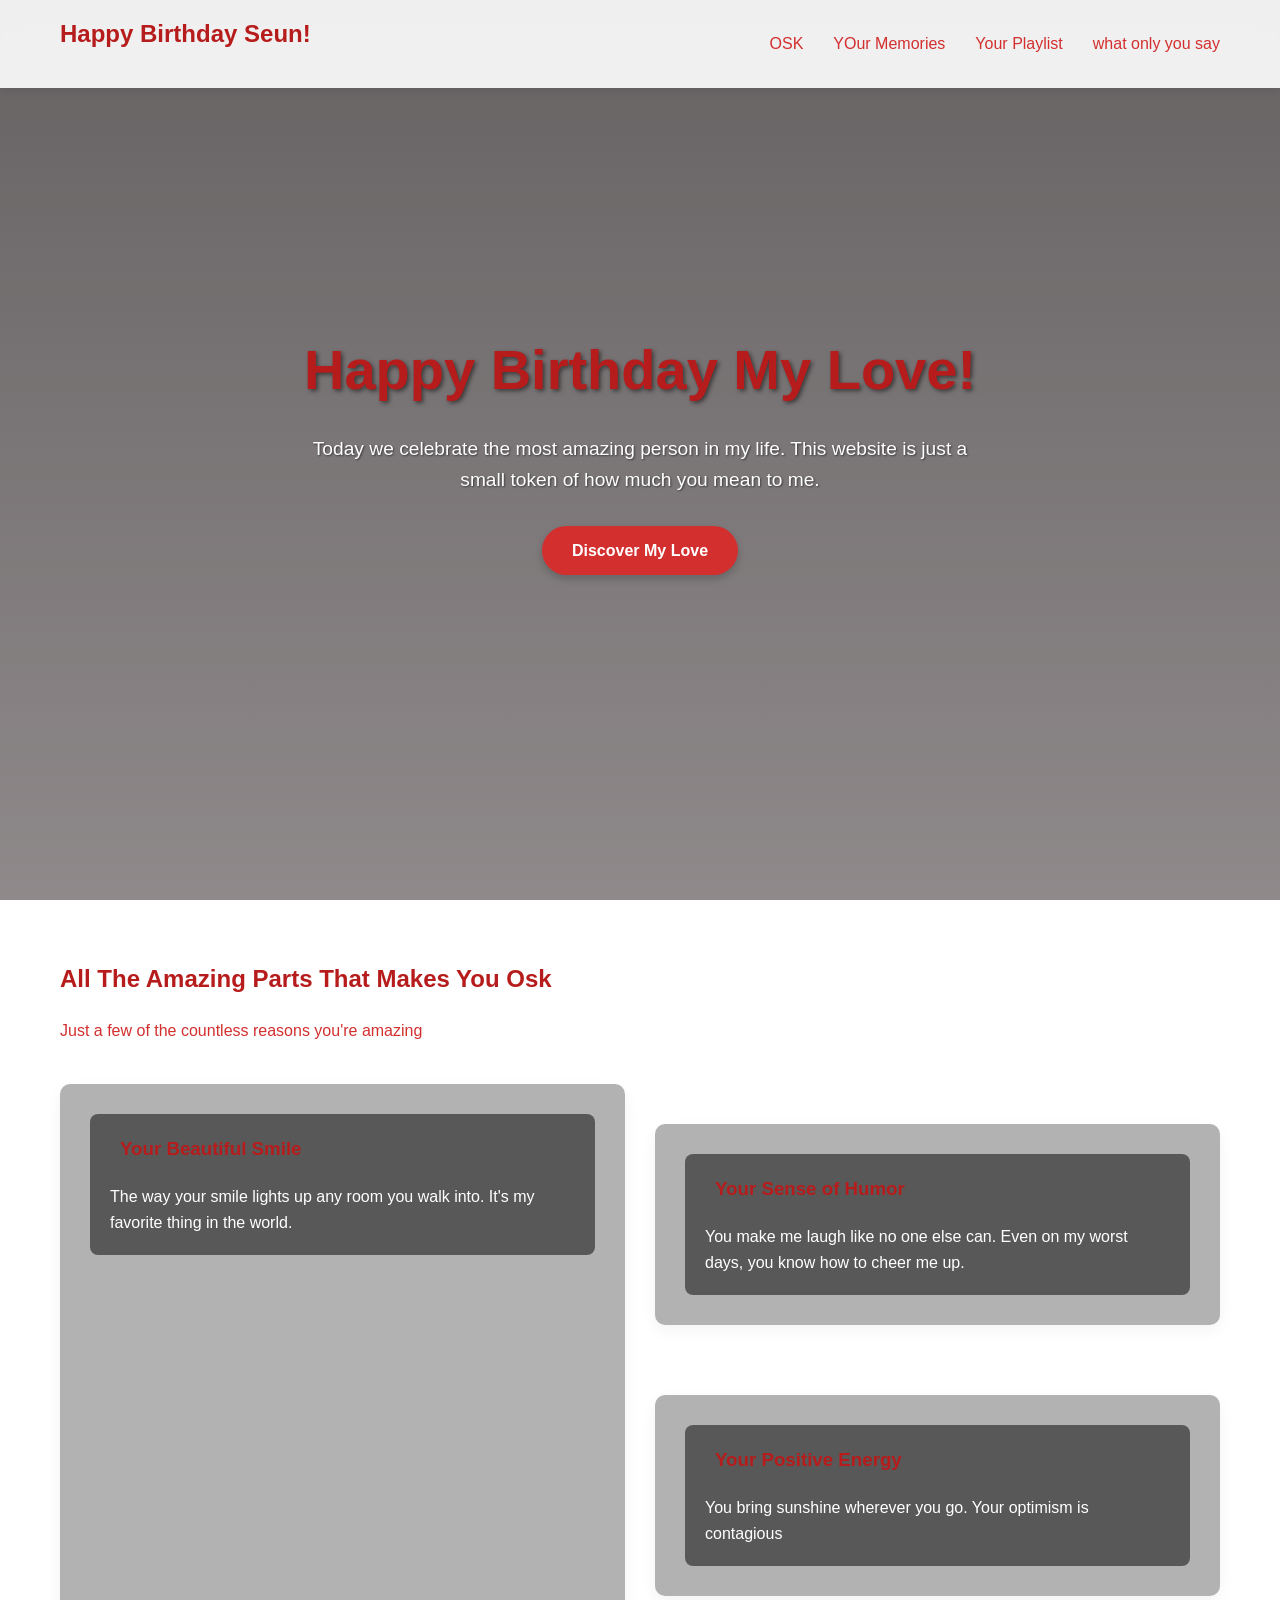
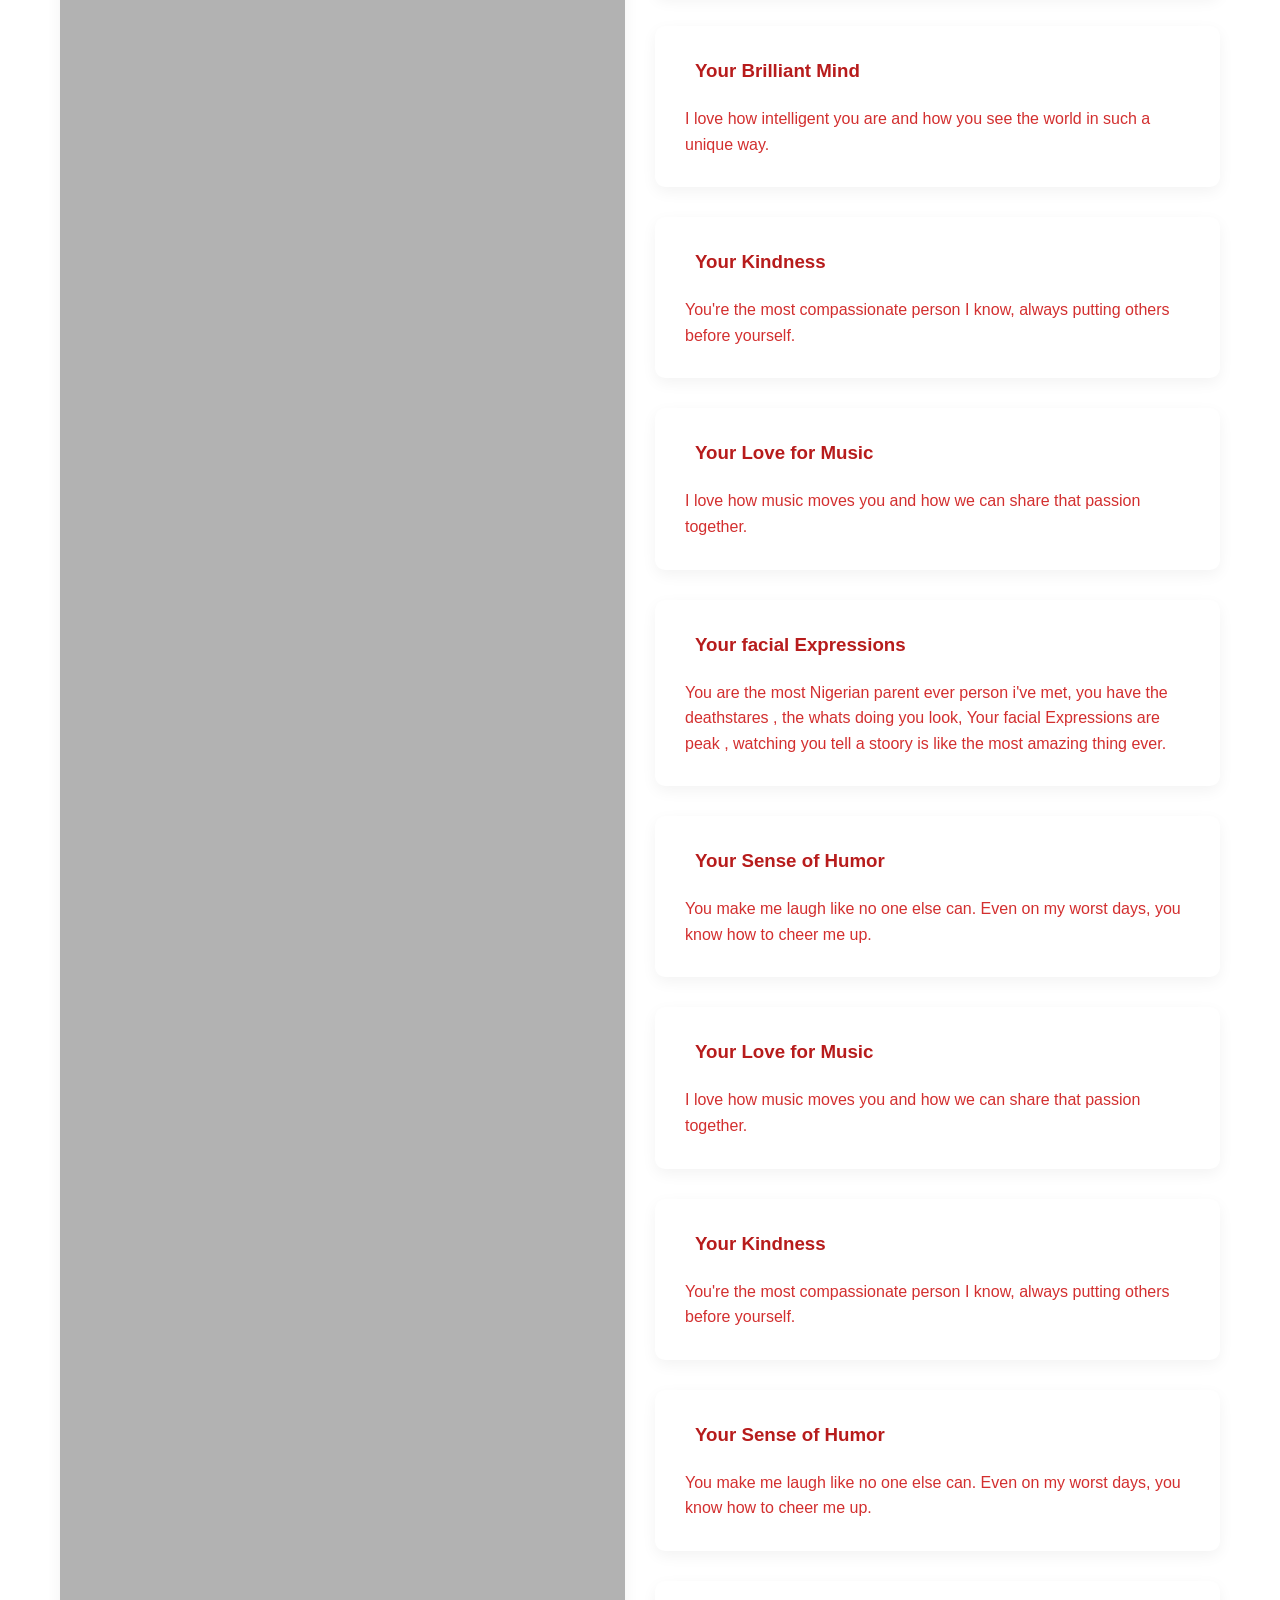
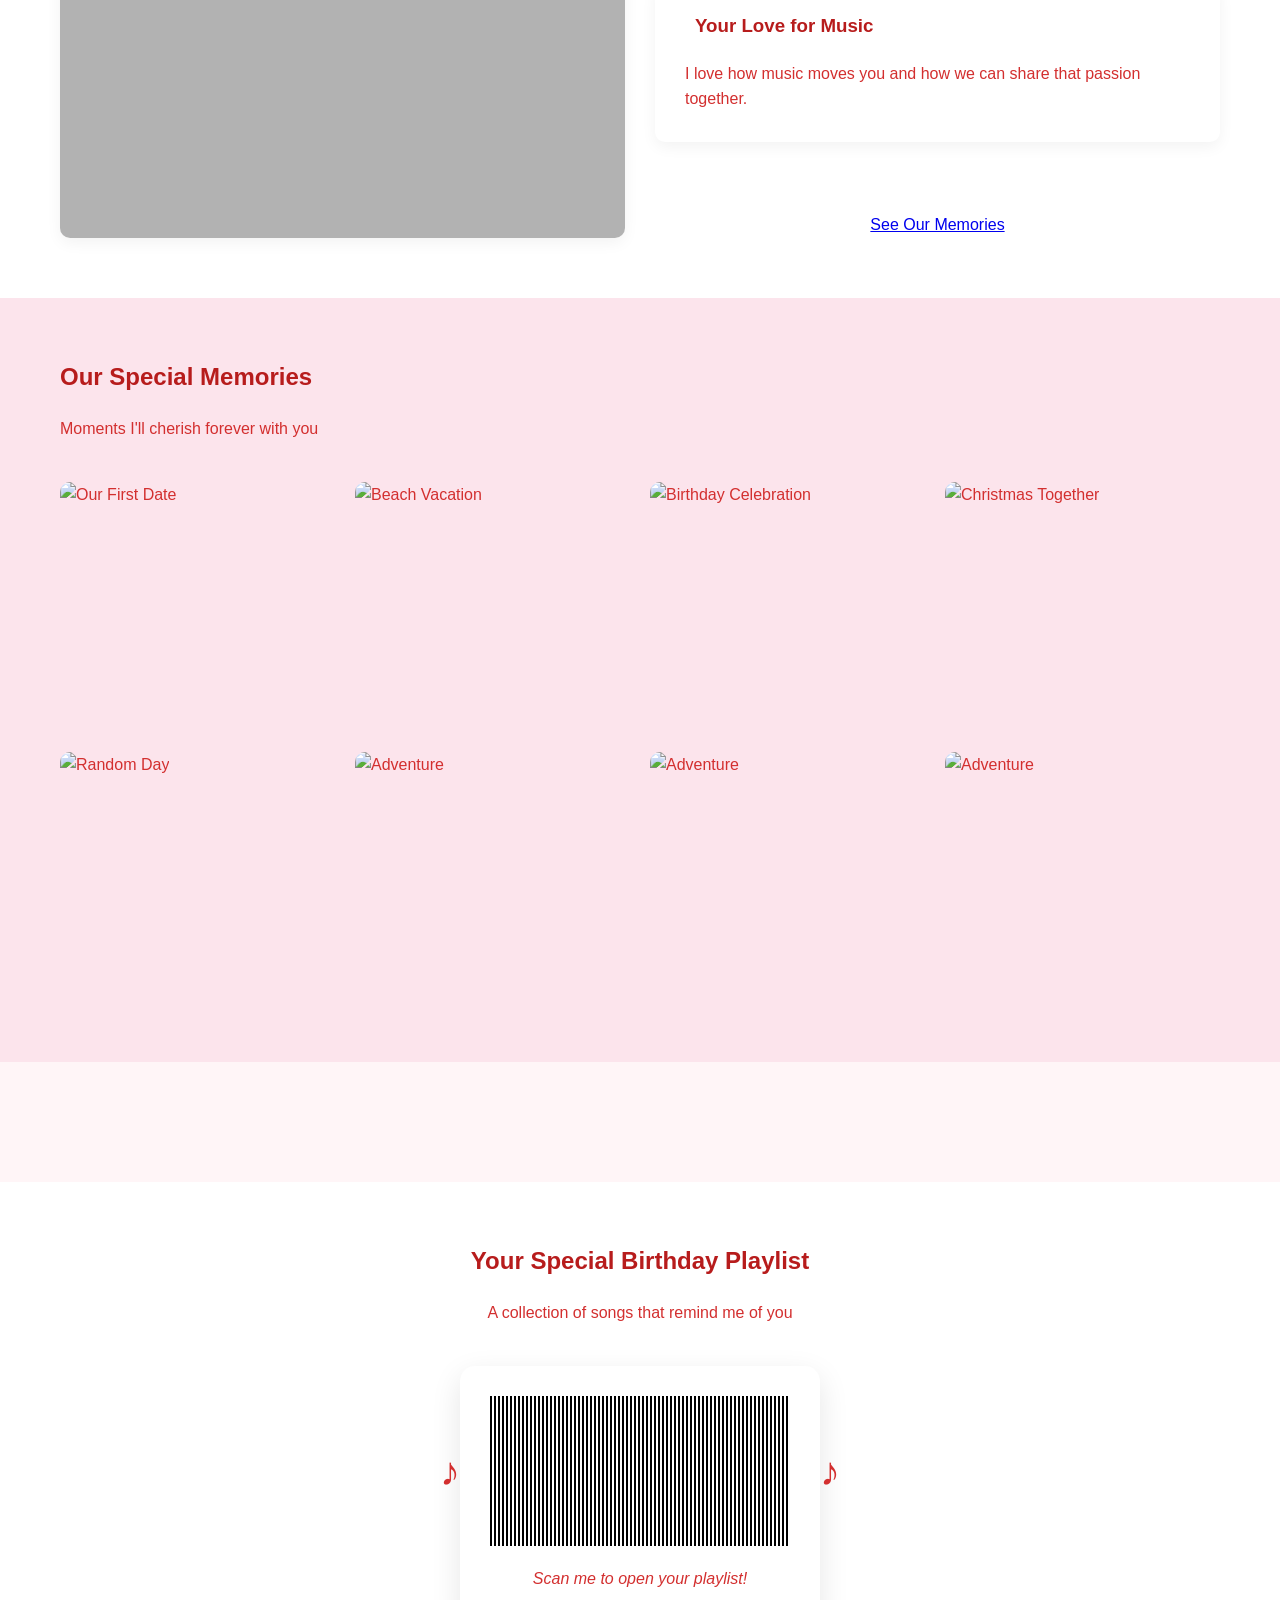
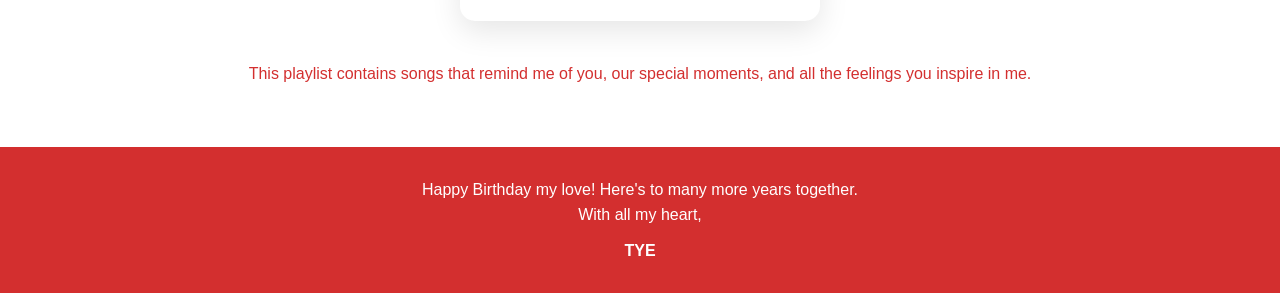
==== index.html @ 2257f0bd "web" ====
<!DOCTYPE html>
<html lang="en">
<head>
    <meta charset="UTF-8">
    <meta name="viewport" content="width=device-width, initial-scale=1.0">
    <title>Happy Birthday Seun!</title>
    <link rel="stylesheet" href="style.css" href="https://cdnjs.cloudflare.com/ajax/libs/font-awesome/6.0.0/css/all.min.css">
</head>
<body>
    <!-- Navigation -->
    <nav>
        <div class="container nav-container">
            <h2>Happy Birthday Seun!</h2>
            <div class="nav-links">
                <a href="#reasons">OSK</a>
                <a href="#memories">YOur Memories</a>
                <a href="#music">Your Playlist</a>
                <a href="onlyyou.html">what only you say</a>
            </div>
        </div>
    </nav>

    <!-- Hero Section -->
    <section class="hero" style="
    height: 100vh;
    display: flex;
    align-items: center;
    text-align: center;
    background: linear-gradient(rgba(0, 0, 0, 0.5), rgba(0, 0, 0, 0.3)), 
                url('image/bg.jpg');
    background-size: cover;
    background-position: center;
    background-repeat: no-repeat;
    color: white;
    position: relative;
">
    <div class="container hero-content" style="
        max-width: 800px;
        margin: 0 auto;
        padding: 20px;
        position: relative;
        z-index: 2;
    ">
        <h1 style="font-size: 3.5rem; margin-bottom: 20px; text-shadow: 2px 2px 4px rgba(0,0,0,0.5);">Happy Birthday My Love!</h1>
        <p style="font-size: 1.2rem; margin-bottom: 30px; text-shadow: 1px 1px 2px rgba(0,0,0,0.5);">Today we celebrate the most amazing person in my life. This website is just a small token of how much you mean to me.</p>
        <a href="#reasons" class="btn" style="
            display: inline-block;
            padding: 12px 30px;
            background-color: #d32f2f;
            color: white;
            text-decoration: none;
            border-radius: 50px;
            font-weight: bold;
            transition: all 0.3s ease;
            box-shadow: 0 4px 8px rgba(0,0,0,0.2);
        ">Discover My Love</a>
    </div>
    <div style="
        position: absolute;
        top: 0;
        left: 0;
        right: 0;
        bottom: 0;
        background-color: rgba(0, 0, 0, 0.2);
        z-index: 1;
    "></div>
</section>

    <!-- Reasons Section -->
    <section id="reasons" class="reasons">
        <div class="container">
            <h2>All The Amazing Parts That Makes You Osk</h2>
            <p>Just a few of the countless reasons you're amazing</p>
            
            <div class="reasons-grid">
                <div class="reason-card" style="
    background-image: url('image/smile1.jpg');
    background-size: cover;
    background-position: center;
    position: relative;
    color: white;
    overflow: hidden;
">
    <div style="
        position: relative;
        z-index: 2;
        background-color: rgba(0, 0, 0, 0.5);
        padding: 20px;
        border-radius: 8px;
    ">
        <h3><i class="fas fa-heart"></i> Your Beautiful Smile</h3>
        <p>The way your smile lights up any room you walk into. It's my favorite thing in the world.</p>
    </div>
    <div style="
        position: absolute;
        top: 0;
        left: 0;
        right: 0;
        bottom: 0;
        background-color: rgba(0, 0, 0, 0.3);
        z-index: 1;
    "></div>
</div>


<div class="reasons-grid">
    <div class="reason-card" style="
background-image: url('image/humor.jpg');
background-size: cover;
background-position: center;
position: relative;
color: white;
overflow: hidden;
">
<div style="
position: relative;
z-index: 2;
background-color: rgba(0, 0, 0, 0.5);
padding: 20px;
border-radius: 8px;
">
 <h3><i class="fas fa-laugh"></i> Your Sense of Humor</h3>
 <p>You make me laugh like no one else can. Even on my worst days, you know how to cheer me up.</p>
</div>
<div style="
position: absolute;
top: 0;
left: 0;
right: 0;
bottom: 0;
background-color: rgba(0, 0, 0, 0.3);
z-index: 1;
"></div>
</div>

<div class="reasons-grid">
    <div class="reason-card" style="
background-image: url('image/goofy.jpg');
background-size: cover;
background-position: center;
position: relative;
color: white;
overflow: hidden;
">
<div style="
position: relative;
z-index: 2;
background-color: rgba(0, 0, 0, 0.5);
padding: 20px;
border-radius: 8px;
">
<h3><i class="fas fa-heart"></i> Your Positive Energy</h3>
<p>You bring sunshine wherever you go. Your optimism is contagious</p>
</div>
<div style="
position: absolute;
top: 0;
left: 0;
right: 0;
bottom: 0;
background-color: rgba(0, 0, 0, 0.3);
z-index: 1;
"></div>
</div>
                
                
                <div class="reason-card">
                    <h3><i class="fas fa-brain"></i> Your Brilliant Mind</h3>
                    <p>I love how intelligent you are and how you see the world in such a unique way.</p>
                </div>
                
                <div class="reason-card">
                    <h3><i class="fas fa-hand-holding-heart"></i> Your Kindness</h3>
                    <p>You're the most compassionate person I know, always putting others before yourself.</p>
                </div>
                
                
                
                <div class="reason-card">
                    <h3><i class="fas fa-music"></i> Your Love for Music</h3>
                    <p>I love how music moves you and how we can share that passion together.</p>
                </div>

                <div class="reason-card">
                    <h3><i class="fas fa-hand-holding-heart"></i> Your facial Expressions</h3>
                    <p>You are the most Nigerian parent ever person i've met, you have the deathstares , the whats doing you look, Your facial Expressions are peak , watching you tell a stoory is like the most amazing thing ever.</p>
                </div>
                
                <div class="reason-card">
                    <h3><i class="fas fa-laugh"></i> Your Sense of Humor</h3>
                    <p>You make me laugh like no one else can. Even on my worst days, you know how to cheer me up.</p>
                </div>
                
                <div class="reason-card">
                    <h3><i class="fas fa-music"></i> Your Love for Music</h3>
                    <p>I love how music moves you and how we can share that passion together.</p>
                </div>


                <div class="reason-card">
                    <h3><i class="fas fa-hand-holding-heart"></i> Your Kindness</h3>
                    <p>You're the most compassionate person I know, always putting others before yourself.</p>
                </div>
                
                <div class="reason-card">
                    <h3><i class="fas fa-laugh"></i> Your Sense of Humor</h3>
                    <p>You make me laugh like no one else can. Even on my worst days, you know how to cheer me up.</p>
                </div>
                
                <div class="reason-card">
                    <h3><i class="fas fa-music"></i> Your Love for Music</h3>
                    <p>I love how music moves you and how we can share that passion together.</p>
                </div>


                
                    
               
            </div>
            
            <div style="text-align: center; margin-top: 40px;">
                <a href="#memories" class="btn">See Our Memories</a>
        
    </section>

    <!-- Memories Section -->
    <section id="memories" class="memories">
        <div class="container">
            <h2>Our Special Memories</h2>
            <p>Moments I'll cherish forever with you</p>
            
            <div class="memory-gallery">
                <div class="memory-item">
                    <img src="image/pica.jpg" alt="Our First Date">
                    <div class="memory-overlay">
                        <h3>PICA-OSK</h3>
                        <p>color FEst</p>
                    </div>
                </div>
                
                <div class="memory-item">
                    <img src="image/award.jpg" alt="Beach Vacation">
                    <div class="memory-overlay">
                        <h3>Big Celeb</h3>
                        <p>Award Night</p>
                    </div>
                </div>
                
                <div class="memory-item">
                    <img src="image/nightstroll.jpg" alt="Birthday Celebration">
                    <div class="memory-overlay">
                        <h3>I SEE THe MOon The Moon See Me </h3>
                        <p>Legendary Evening strolls</p>
                    </div>
                </div>
                
                <div class="memory-item">
                    <img src="image/emeka.jpg" alt="Christmas Together">
                    <div class="memory-overlay">
                        <h3>Emeka The Rabit</h3>
                        <p><strong>life in school</strong> ps; you should have bursted the litttle guy out of there</p>
                    </div>
                </div>
                
                <div class="memory-item">
                    <img src="image/sunday.jpg" alt="Random Day">
                    <div class="memory-overlay">
                        <h3>Sundays</h3>
                        <p>God is Good , Damn He's so great</p>
                    </div>
                </div>
                
                <div class="memory-item">
                    <img src="image/reading.jpg" alt="Adventure">
                    <div class="memory-overlay">
                        <h3>School Late Nights</h3>
                        <p>Around the perod you read untul your body was doing Gr gR Gr</p>
                    </div>
                </div>


                <div class="memory-item">
                    <img src="image/goofball.jpg" alt="Adventure">
                    <div class="memory-overlay">
                        <h3>Our Adventures</h3>
                        <p>Exploring the world together</p>
                    </div>
                </div>

                <div class="memory-item">
                    <img src="image/girlspicnic.jpg" alt="Adventure">
                    <div class="memory-overlay">
                        <h3>Our Adventures</h3>
                        <p>Exploring the world together</p>
                    </div>
                </div>
            </div>
        </div>
    </section>


    <section>
        <div>

        </div>
    </section>


    <!-- Music Section -->
    <section id="music" class="music">
        <div class="container">
            <h2>Your Special Birthday Playlist</h2>
            <p>A collection of songs that remind me of you</p>
            
            <div class="barcode-container">
                <div class="barcode"></div>
                <p style="margin-top: 20px; font-style: italic;">Scan me to open your playlist!</p>
            </div>
            
            <p>This playlist contains songs that remind me of you, our special moments, and all the feelings you inspire in me.</p>
        </div>
    </section>

    <!-- Footer -->
    <footer>
        <div class="container">
            <p>Happy Birthday my love! Here's to many more years together.</p>
            <p>With all my heart,</p>
            <p style="margin-top: 10px; font-weight: bold;">TYE</p>
        </div>
    </footer>

    <script>
        // Smooth scrolling for navigation links
        document.querySelectorAll('a[href^="#"]').forEach(anchor => {
            anchor.addEventListener('click', function (e) {
                e.preventDefault();
                
                document.querySelector(this.getAttribute('href')).scrollIntoView({
                    behavior: 'smooth'
                });
            });
        });
        
        // Barcode click event (replace with actual Spotify link)
        document.querySelector('.barcode').addEventListener('click', function() {
            window.open('https://open.spotify.com/playlist/YOUR_PLAYLIST_LINK', '_blank');
        });
    </script>
</body>
</html>
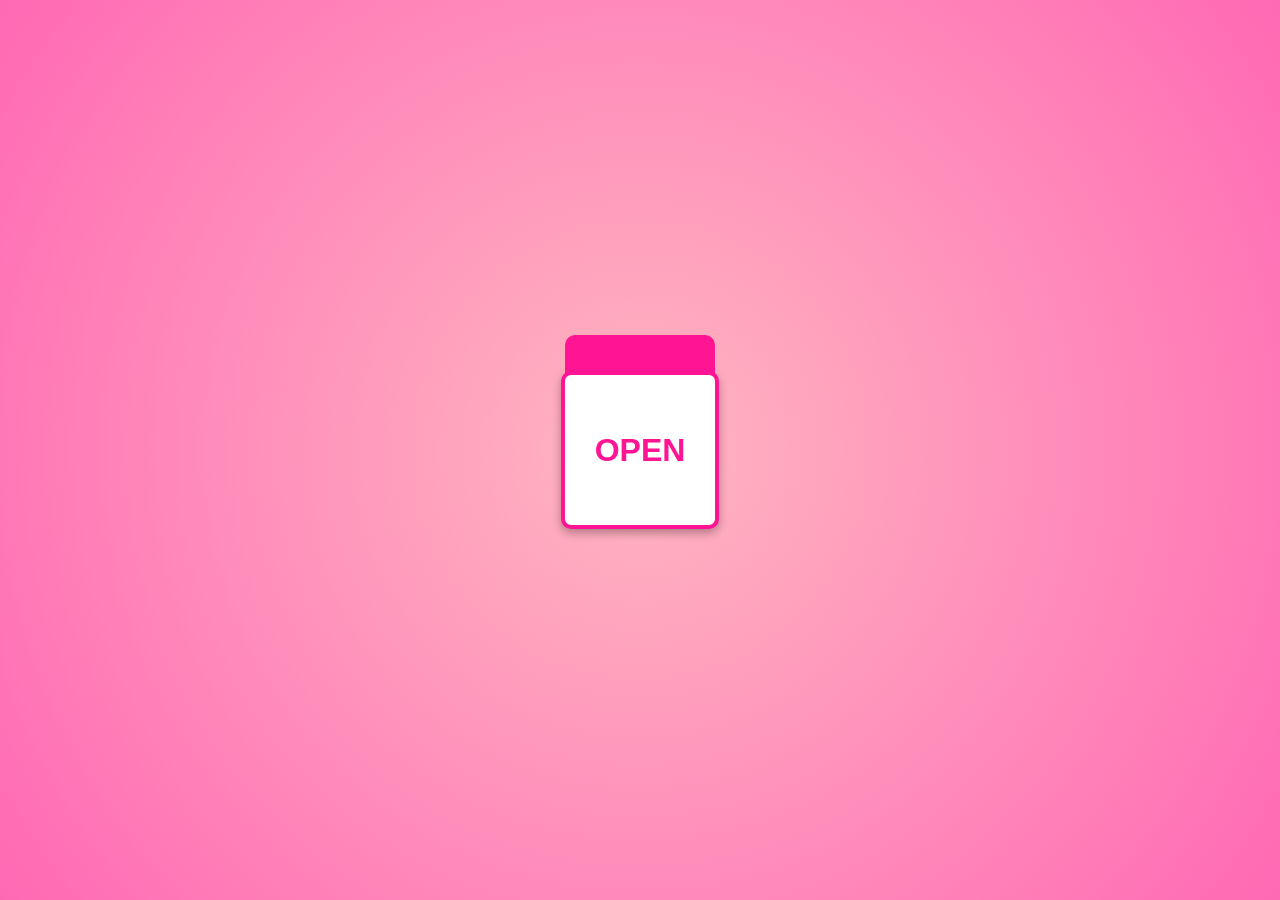
==== commit 53111092: "Add files via upload" ====
--- a/index.html
+++ b/index.html
@@ -1,351 +1,123 @@
 <!DOCTYPE html>
 <html lang="en">
 <head>
-    <meta charset="UTF-8">
-    <meta name="viewport" content="width=device-width, initial-scale=1.0">
-    <title>Happy Birthday Seun!</title>
-    <link rel="stylesheet" href="style.css" href="https://cdnjs.cloudflare.com/ajax/libs/font-awesome/6.0.0/css/all.min.css">
+  <meta charset="UTF-8" />
+  <meta name="viewport" content="width=device-width, initial-scale=1.0" />
+  <title>Happy Birthday!</title>
+  <style>
+    body {
+      margin: 0;
+      padding: 0;
+      background: radial-gradient(circle, #ffb6c1, #ff69b4);
+      height: 100vh;
+      overflow: hidden;
+      display: flex;
+      justify-content: center;
+      align-items: center;
+      flex-direction: column;
+      font-family: 'Comic Sans MS', cursive, sans-serif;
+    }
+
+    h1 {
+      font-size: 4rem;
+      color: white;
+      text-shadow: 2px 2px 4px #000;
+      animation: pop 1s ease-out;
+      display: none;
+    }
+
+    @keyframes pop {
+      0% { transform: scale(0); opacity: 0; }
+      100% { transform: scale(1); opacity: 1; }
+    }
+
+    .confetti {
+      position: absolute;
+      width: 10px;
+      height: 10px;
+      background-color: gold;
+      animation: fall 3s linear infinite;
+      display: none;
+    }
+
+    @keyframes fall {
+      0% { transform: translateY(-100px) rotate(0deg); }
+      100% { transform: translateY(100vh) rotate(360deg); }
+    }
+
+    .gift-box {
+      width: 150px;
+      height: 150px;
+      background-color: #fff;
+      border: 4px solid #ff1493;
+      border-radius: 10px;
+      position: relative;
+      cursor: pointer;
+      box-shadow: 0 4px 10px rgba(0, 0, 0, 0.3);
+      display: flex;
+      justify-content: center;
+      align-items: center;
+      font-size: 2rem;
+      color: #ff1493;
+      font-weight: bold;
+    }
+
+    .lid {
+      position: absolute;
+      width: 100%;
+      height: 40px;
+      background-color: #ff1493;
+      top: -40px;
+      left: 0;
+      border-radius: 10px 10px 0 0;
+      transition: transform 0.5s ease;
+    }
+
+    .open .lid {
+      transform: translateY(-80px) rotate(-20deg);
+    }
+  </style>
 </head>
 <body>
-    <!-- Navigation -->
-    <nav>
-        <div class="container nav-container">
-            <h2>Happy Birthday Seun!</h2>
-            <div class="nav-links">
-                <a href="#reasons">OSK</a>
-                <a href="#memories">YOur Memories</a>
-                <a href="#music">Your Playlist</a>
-                <a href="onlyyou.html">what only you say</a>
-            </div>
-        </div>
-    </nav>
+  <div class="gift-box" id="giftBox">
+    <div class="lid"></div>
+    OPEN
+  </div>
 
-    <!-- Hero Section -->
-    <section class="hero" style="
-    height: 100vh;
-    display: flex;
-    align-items: center;
-    text-align: center;
-    background: linear-gradient(rgba(0, 0, 0, 0.5), rgba(0, 0, 0, 0.3)), 
-                url('image/bg.jpg');
-    background-size: cover;
-    background-position: center;
-    background-repeat: no-repeat;
-    color: white;
-    position: relative;
-">
-    <div class="container hero-content" style="
-        max-width: 800px;
-        margin: 0 auto;
-        padding: 20px;
-        position: relative;
-        z-index: 2;
-    ">
-        <h1 style="font-size: 3.5rem; margin-bottom: 20px; text-shadow: 2px 2px 4px rgba(0,0,0,0.5);">Happy Birthday My Love!</h1>
-        <p style="font-size: 1.2rem; margin-bottom: 30px; text-shadow: 1px 1px 2px rgba(0,0,0,0.5);">Today we celebrate the most amazing person in my life. This website is just a small token of how much you mean to me.</p>
-        <a href="#reasons" class="btn" style="
-            display: inline-block;
-            padding: 12px 30px;
-            background-color: #d32f2f;
-            color: white;
-            text-decoration: none;
-            border-radius: 50px;
-            font-weight: bold;
-            transition: all 0.3s ease;
-            box-shadow: 0 4px 8px rgba(0,0,0,0.2);
-        ">Discover My Love</a>
-    </div>
-    <div style="
-        position: absolute;
-        top: 0;
-        left: 0;
-        right: 0;
-        bottom: 0;
-        background-color: rgba(0, 0, 0, 0.2);
-        z-index: 1;
-    "></div>
-</section>
+  <h1 id="birthdayMessage">Happy Birthday, Seun!</h1>
 
-    <!-- Reasons Section -->
-    <section id="reasons" class="reasons">
-        <div class="container">
-            <h2>All The Amazing Parts That Makes You Osk</h2>
-            <p>Just a few of the countless reasons you're amazing</p>
-            
-            <div class="reasons-grid">
-                <div class="reason-card" style="
-    background-image: url('image/smile1.jpg');
-    background-size: cover;
-    background-position: center;
-    position: relative;
-    color: white;
-    overflow: hidden;
-">
-    <div style="
-        position: relative;
-        z-index: 2;
-        background-color: rgba(0, 0, 0, 0.5);
-        padding: 20px;
-        border-radius: 8px;
-    ">
-        <h3><i class="fas fa-heart"></i> Your Beautiful Smile</h3>
-        <p>The way your smile lights up any room you walk into. It's my favorite thing in the world.</p>
-    </div>
-    <div style="
-        position: absolute;
-        top: 0;
-        left: 0;
-        right: 0;
-        bottom: 0;
-        background-color: rgba(0, 0, 0, 0.3);
-        z-index: 1;
-    "></div>
-</div>
+  <audio autoplay loop>
+    <source src="https://openverse-api.openai.com/v1/audio/generate/7bffd4e1-e0a9-4bd7-89ec-105fbf54108d/jvke-her.mp3" type="audio/mpeg">
+    Your browser does not support the audio element.
+  </audio>
 
+  <script>
+    const box = document.getElementById('giftBox');
+    const message = document.getElementById('birthdayMessage');
 
-<div class="reasons-grid">
-    <div class="reason-card" style="
-background-image: url('image/humor.jpg');
-background-size: cover;
-background-position: center;
-position: relative;
-color: white;
-overflow: hidden;
-">
-<div style="
-position: relative;
-z-index: 2;
-background-color: rgba(0, 0, 0, 0.5);
-padding: 20px;
-border-radius: 8px;
-">
- <h3><i class="fas fa-laugh"></i> Your Sense of Humor</h3>
- <p>You make me laugh like no one else can. Even on my worst days, you know how to cheer me up.</p>
-</div>
-<div style="
-position: absolute;
-top: 0;
-left: 0;
-right: 0;
-bottom: 0;
-background-color: rgba(0, 0, 0, 0.3);
-z-index: 1;
-"></div>
-</div>
+    function createConfetti(count) {
+      for (let i = 0; i < count; i++) {
+        const confetti = document.createElement('div');
+        confetti.classList.add('confetti');
+        confetti.style.left = Math.random() * 100 + 'vw';
+        confetti.style.backgroundColor = `hsl(${Math.random() * 360}, 100%, 50%)`;
+        confetti.style.animationDuration = (Math.random() * 2 + 3) + 's';
+        confetti.style.display = 'block';
+        document.body.appendChild(confetti);
+      }
+    }
 
-<div class="reasons-grid">
-    <div class="reason-card" style="
-background-image: url('image/goofy.jpg');
-background-size: cover;
-background-position: center;
-position: relative;
-color: white;
-overflow: hidden;
-">
-<div style="
-position: relative;
-z-index: 2;
-background-color: rgba(0, 0, 0, 0.5);
-padding: 20px;
-border-radius: 8px;
-">
-<h3><i class="fas fa-heart"></i> Your Positive Energy</h3>
-<p>You bring sunshine wherever you go. Your optimism is contagious</p>
-</div>
-<div style="
-position: absolute;
-top: 0;
-left: 0;
-right: 0;
-bottom: 0;
-background-color: rgba(0, 0, 0, 0.3);
-z-index: 1;
-"></div>
-</div>
-                
-                
-                <div class="reason-card">
-                    <h3><i class="fas fa-brain"></i> Your Brilliant Mind</h3>
-                    <p>I love how intelligent you are and how you see the world in such a unique way.</p>
-                </div>
-                
-                <div class="reason-card">
-                    <h3><i class="fas fa-hand-holding-heart"></i> Your Kindness</h3>
-                    <p>You're the most compassionate person I know, always putting others before yourself.</p>
-                </div>
-                
-                
-                
-                <div class="reason-card">
-                    <h3><i class="fas fa-music"></i> Your Love for Music</h3>
-                    <p>I love how music moves you and how we can share that passion together.</p>
-                </div>
+    box.addEventListener('click', () => {
+      box.classList.add('open');
+      message.style.display = 'block';
+      message.style.animation = 'pop 1s ease-out';
+      createConfetti(100);
 
-                <div class="reason-card">
-                    <h3><i class="fas fa-hand-holding-heart"></i> Your facial Expressions</h3>
-                    <p>You are the most Nigerian parent ever person i've met, you have the deathstares , the whats doing you look, Your facial Expressions are peak , watching you tell a stoory is like the most amazing thing ever.</p>
-                </div>
-                
-                <div class="reason-card">
-                    <h3><i class="fas fa-laugh"></i> Your Sense of Humor</h3>
-                    <p>You make me laugh like no one else can. Even on my worst days, you know how to cheer me up.</p>
-                </div>
-                
-                <div class="reason-card">
-                    <h3><i class="fas fa-music"></i> Your Love for Music</h3>
-                    <p>I love how music moves you and how we can share that passion together.</p>
-                </div>
-
-
-                <div class="reason-card">
-                    <h3><i class="fas fa-hand-holding-heart"></i> Your Kindness</h3>
-                    <p>You're the most compassionate person I know, always putting others before yourself.</p>
-                </div>
-                
-                <div class="reason-card">
-                    <h3><i class="fas fa-laugh"></i> Your Sense of Humor</h3>
-                    <p>You make me laugh like no one else can. Even on my worst days, you know how to cheer me up.</p>
-                </div>
-                
-                <div class="reason-card">
-                    <h3><i class="fas fa-music"></i> Your Love for Music</h3>
-                    <p>I love how music moves you and how we can share that passion together.</p>
-                </div>
-
-
-                
-                    
-               
-            </div>
-            
-            <div style="text-align: center; margin-top: 40px;">
-                <a href="#memories" class="btn">See Our Memories</a>
-        
-    </section>
-
-    <!-- Memories Section -->
-    <section id="memories" class="memories">
-        <div class="container">
-            <h2>Our Special Memories</h2>
-            <p>Moments I'll cherish forever with you</p>
-            
-            <div class="memory-gallery">
-                <div class="memory-item">
-                    <img src="image/pica.jpg" alt="Our First Date">
-                    <div class="memory-overlay">
-                        <h3>PICA-OSK</h3>
-                        <p>color FEst</p>
-                    </div>
-                </div>
-                
-                <div class="memory-item">
-                    <img src="image/award.jpg" alt="Beach Vacation">
-                    <div class="memory-overlay">
-                        <h3>Big Celeb</h3>
-                        <p>Award Night</p>
-                    </div>
-                </div>
-                
-                <div class="memory-item">
-                    <img src="image/nightstroll.jpg" alt="Birthday Celebration">
-                    <div class="memory-overlay">
-                        <h3>I SEE THe MOon The Moon See Me </h3>
-                        <p>Legendary Evening strolls</p>
-                    </div>
-                </div>
-                
-                <div class="memory-item">
-                    <img src="image/emeka.jpg" alt="Christmas Together">
-                    <div class="memory-overlay">
-                        <h3>Emeka The Rabit</h3>
-                        <p><strong>life in school</strong> ps; you should have bursted the litttle guy out of there</p>
-                    </div>
-                </div>
-                
-                <div class="memory-item">
-                    <img src="image/sunday.jpg" alt="Random Day">
-                    <div class="memory-overlay">
-                        <h3>Sundays</h3>
-                        <p>God is Good , Damn He's so great</p>
-                    </div>
-                </div>
-                
-                <div class="memory-item">
-                    <img src="image/reading.jpg" alt="Adventure">
-                    <div class="memory-overlay">
-                        <h3>School Late Nights</h3>
-                        <p>Around the perod you read untul your body was doing Gr gR Gr</p>
-                    </div>
-                </div>
-
-
-                <div class="memory-item">
-                    <img src="image/goofball.jpg" alt="Adventure">
-                    <div class="memory-overlay">
-                        <h3>Our Adventures</h3>
-                        <p>Exploring the world together</p>
-                    </div>
-                </div>
-
-                <div class="memory-item">
-                    <img src="image/girlspicnic.jpg" alt="Adventure">
-                    <div class="memory-overlay">
-                        <h3>Our Adventures</h3>
-                        <p>Exploring the world together</p>
-                    </div>
-                </div>
-            </div>
-        </div>
-    </section>
-
-
-    <section>
-        <div>
-
-        </div>
-    </section>
-
-
-    <!-- Music Section -->
-    <section id="music" class="music">
-        <div class="container">
-            <h2>Your Special Birthday Playlist</h2>
-            <p>A collection of songs that remind me of you</p>
-            
-            <div class="barcode-container">
-                <div class="barcode"></div>
-                <p style="margin-top: 20px; font-style: italic;">Scan me to open your playlist!</p>
-            </div>
-            
-            <p>This playlist contains songs that remind me of you, our special moments, and all the feelings you inspire in me.</p>
-        </div>
-    </section>
-
-    <!-- Footer -->
-    <footer>
-        <div class="container">
-            <p>Happy Birthday my love! Here's to many more years together.</p>
-            <p>With all my heart,</p>
-            <p style="margin-top: 10px; font-weight: bold;">TYE</p>
-        </div>
-    </footer>
-
-    <script>
-        // Smooth scrolling for navigation links
-        document.querySelectorAll('a[href^="#"]').forEach(anchor => {
-            anchor.addEventListener('click', function (e) {
-                e.preventDefault();
-                
-                document.querySelector(this.getAttribute('href')).scrollIntoView({
-                    behavior: 'smooth'
-                });
-            });
-        });
-        
-        // Barcode click event (replace with actual Spotify link)
-        document.querySelector('.barcode').addEventListener('click', function() {
-            window.open('https://open.spotify.com/playlist/YOUR_PLAYLIST_LINK', '_blank');
-        });
-    </script>
+      // Redirect to main birthday site after 4 seconds
+      setTimeout(() => {
+        window.location.href = "home.html"; // Change to your main page filename
+      }, 4000);
+    });
+  </script>
 </body>
-</html>+</html>
